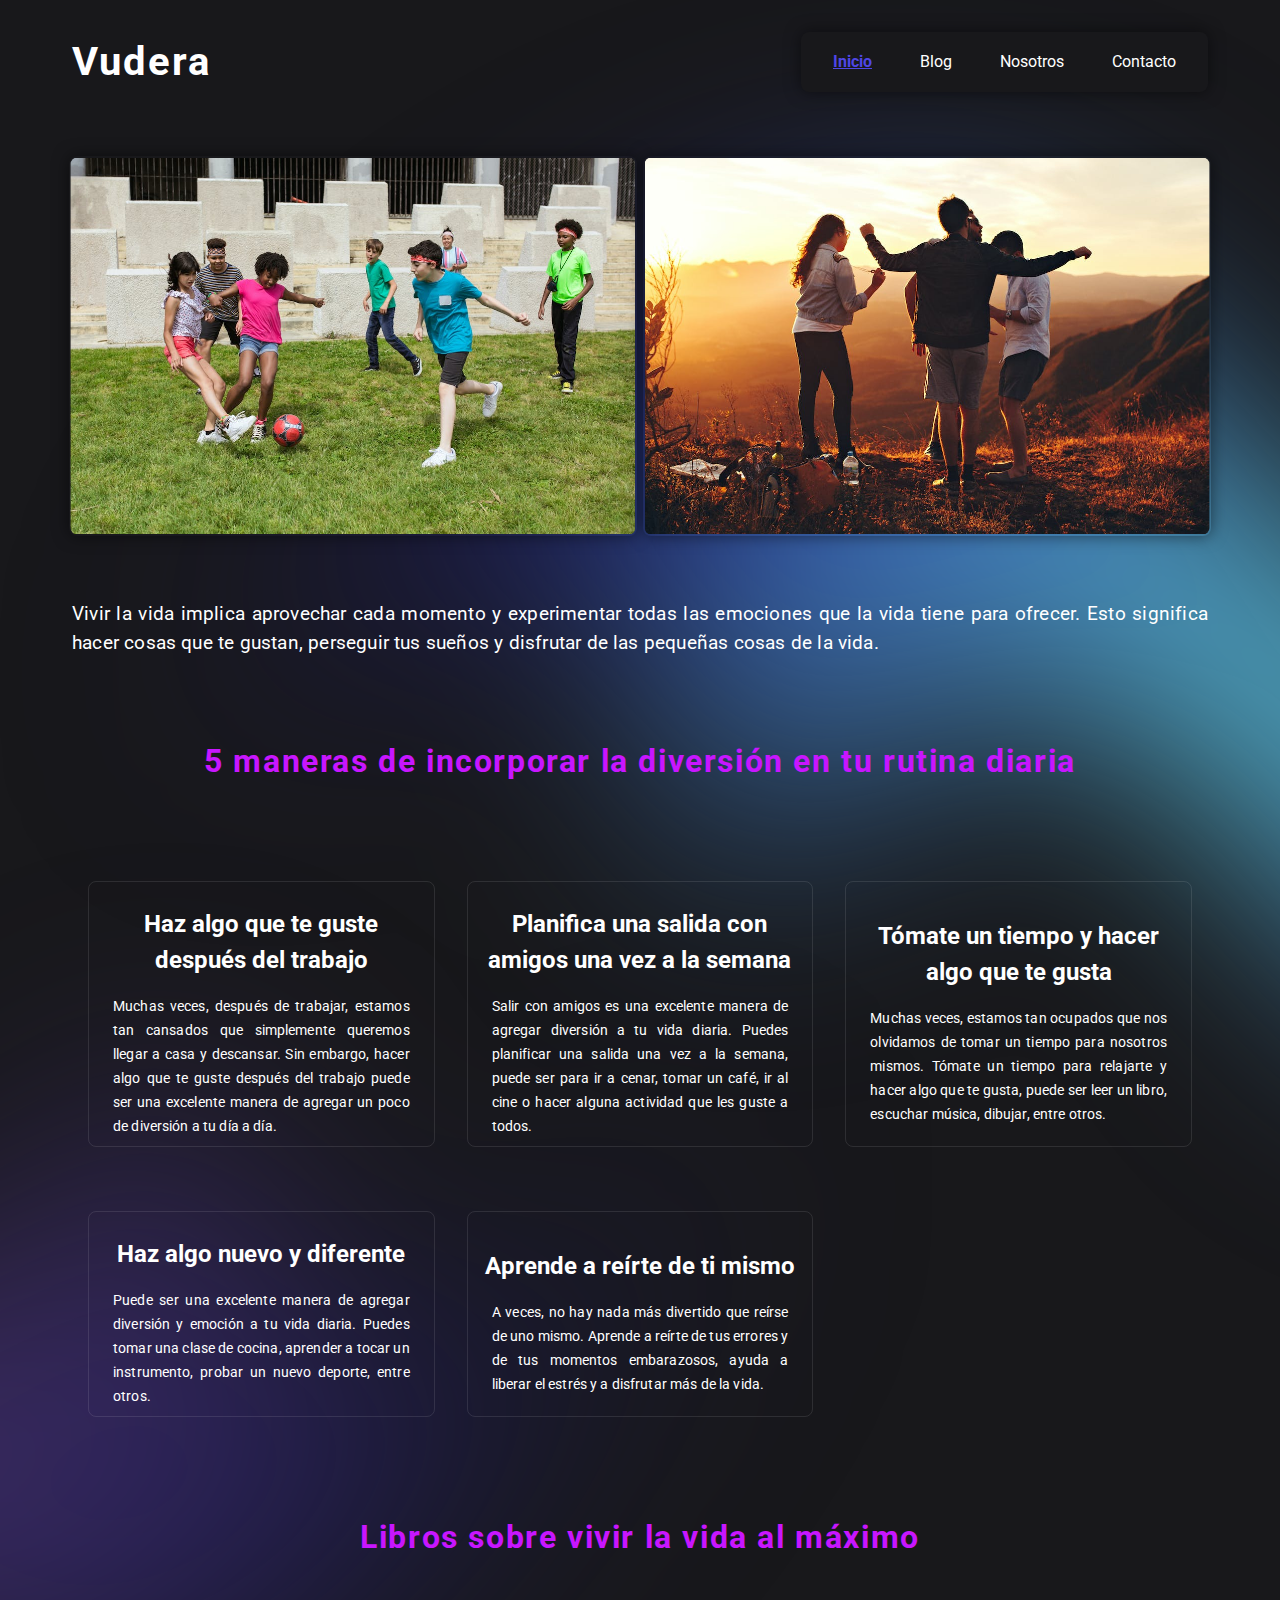
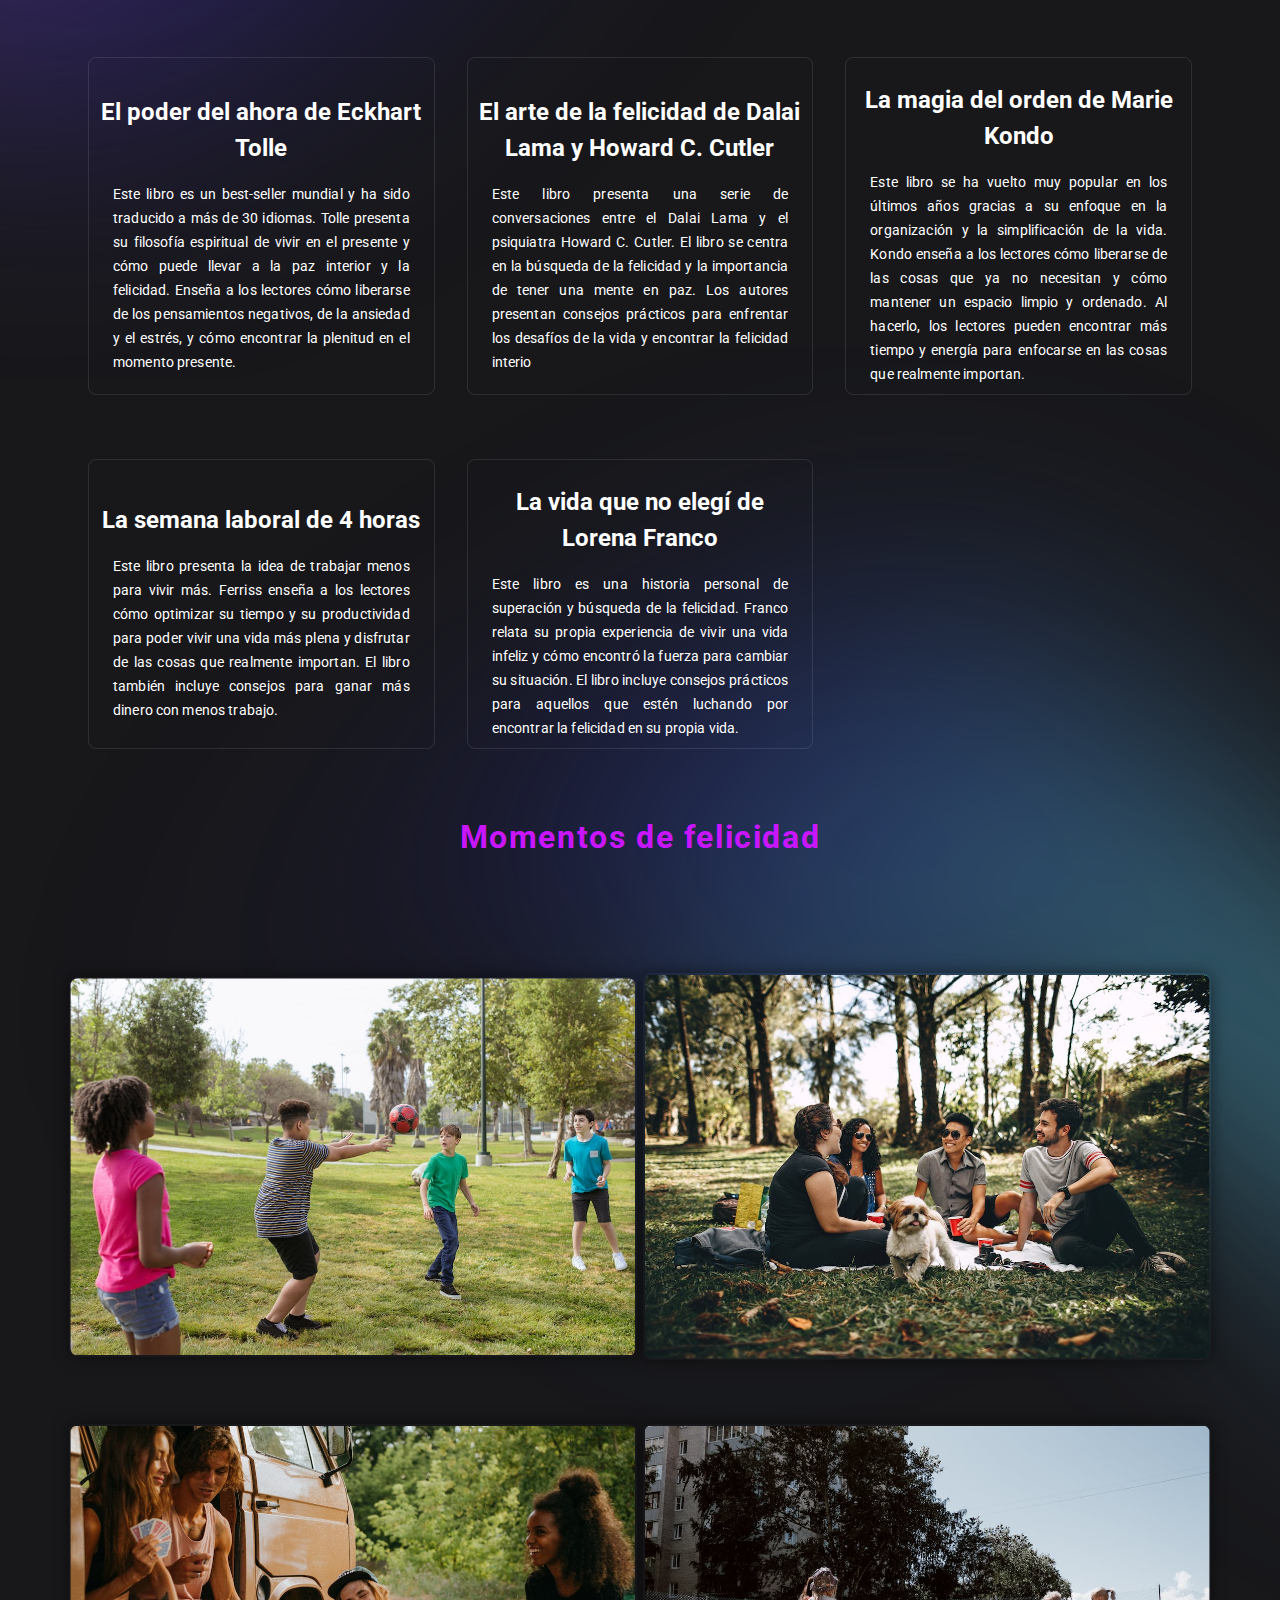
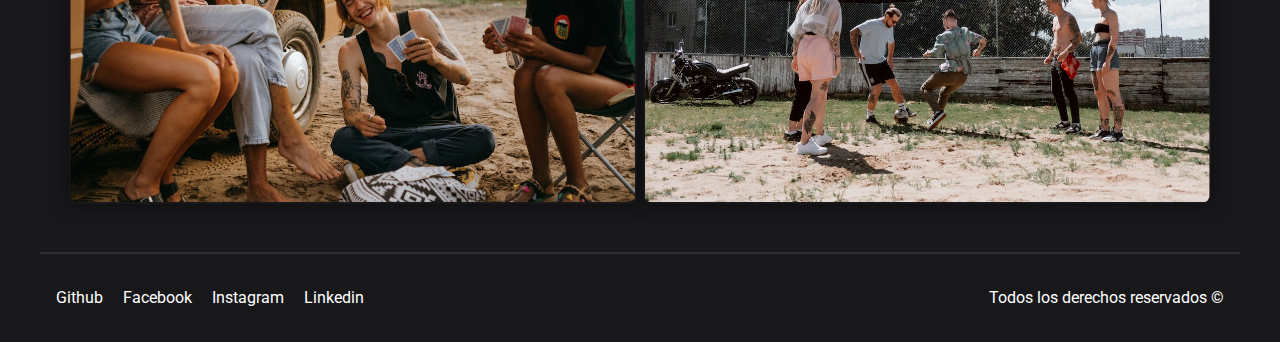
==== index.html @ 4ff90d27 "feat:initial-page" ====
<!DOCTYPE html>
<html lang="en">
<head>
   <meta charset="UTF-8">
   <meta http-equiv="X-UA-Compatible" content="IE=edge">
   <meta name="viewport" content="width=device-width, initial-scale=1.0">
   <title>VUDERA</title>
   <link rel="stylesheet" href="./assets/css/main.css">
</head>
<body>

   <!-- NAVEGACION -->
   <header class="header__container">
      <h1 class="titulo">Vudera</h1>
      <nav class="menu">
         <ul class="menu__list">
            <li class="menu__item"><a class="menu__link--active" href="index.html">Inicio</a></li>
            <li class="menu__item"><a class="menu__link" href="blog.html">Blog</a></li>
            <li class="menu__item"><a class="menu__link" href="about.html">Nosotros</a></li>
            <li class="menu__item"><a class="menu__link" href="contact.html">Contacto</a></li>
         </ul>
      </nav>
   </header>

   <!-- HERO -->
   <main class="main__hero">
      <picture class="main__picture">
         <img src="./assets/img/picture1.jpeg" alt="picture1">
         <img src="./assets/img/picture2.jpeg" alt="picture2">
      </picture>
      <section class="main__section">
         <p class="texto__section">Vivir la vida implica aprovechar cada momento y experimentar todas las emociones que la vida tiene para ofrecer. Esto significa hacer cosas que te gustan, perseguir tus sueños y disfrutar de las pequeñas cosas de la vida.</p>         
      </section>
      <section class="main__section">
         <h2 class="title__section">5 maneras de incorporar la diversión en tu rutina diaria</h2>
         <div class="card__section">
               <div class="card__part">
                  <h4 class="card__title">Haz algo que te guste después del trabajo</h4>
                  <p class="texto__section">
                     Muchas veces, después de trabajar, estamos tan cansados que simplemente queremos llegar a casa y descansar. Sin embargo, hacer algo que te guste después del trabajo puede ser una excelente manera de agregar un poco de diversión a tu día a día. 
                  </p>
               </div>
     
               <div class="card__part">
                  <h4 class="card__title">Planifica una salida con amigos una vez a la semana</h4>
                  <p class="texto__section">
                     Salir con amigos es una excelente manera de agregar diversión a tu vida diaria. Puedes planificar una salida una vez a la semana, puede ser para ir a cenar, tomar un café, ir al cine o hacer alguna actividad que les guste a todos.
                  </p>
               </div>

               <div class="card__part">
                  <h4 class="card__title">Tómate un tiempo y hacer algo que te gusta</h4>
                  <p class="texto__section">
                     Muchas veces, estamos tan ocupados que nos olvidamos de tomar un tiempo para nosotros mismos. Tómate un tiempo para relajarte y hacer algo que te gusta, puede ser leer un libro, escuchar música, dibujar, entre otros.
                  </p>
               </div>
               <div class="card__part">
                  <h4 class="card__title">Haz algo nuevo y diferente</h4>
                  <p class="texto__section">
                     Puede ser una excelente manera de agregar diversión y emoción a tu vida diaria. Puedes tomar una clase de cocina, aprender a tocar un instrumento, probar un nuevo deporte, entre otros.
                  </p>
               </div>
               <div class="card__part">
                  <h4 class="card__title">Aprende a reírte de ti mismo
                  </h4>
                  <p class="texto__section">
                     A veces, no hay nada más divertido que reírse de uno mismo. Aprende a reírte de tus errores y de tus momentos embarazosos, ayuda a liberar el estrés y a disfrutar más de la vida.
                  </p>
               </div>
         </div>    
      </section>
      <section class="main__section">
         <h2 class="title__section">Libros sobre vivir la vida al máximo</h2>
         <div class="card__section">
               <div class="card__part">
                  <h4 class="card__title">El poder del ahora de Eckhart Tolle</h4>
                  <p class="texto__section">
                     Este libro es un best-seller mundial y ha sido traducido a más de 30 idiomas. Tolle presenta su filosofía espiritual de vivir en el presente y cómo puede llevar a la paz interior y la felicidad. Enseña a los lectores cómo liberarse de los pensamientos negativos, de la ansiedad y el estrés, y cómo encontrar la plenitud en el momento presente. 
                  </p>
               </div>
     
               <div class="card__part">
                  <h4 class="card__title">El arte de la felicidad de Dalai Lama y Howard C. Cutler</h4>
                  <p class="texto__section">
                     Este libro presenta una serie de conversaciones entre el Dalai Lama y el psiquiatra Howard C. Cutler. El libro se centra en la búsqueda de la felicidad y la importancia de tener una mente en paz. Los autores presentan consejos prácticos para enfrentar los desafíos de la vida y encontrar la felicidad interio
                  </p>
               </div>

               <div class="card__part">
                  <h4 class="card__title">La magia del orden de Marie Kondo</h4>
                  <p class="texto__section">
                     Este libro se ha vuelto muy popular en los últimos años gracias a su enfoque en la organización y la simplificación de la vida. Kondo enseña a los lectores cómo liberarse de las cosas que ya no necesitan y cómo mantener un espacio limpio y ordenado. Al hacerlo, los lectores pueden encontrar más tiempo y energía para enfocarse en las cosas que realmente importan.
                  </p>
               </div>
               <div class="card__part">
                  <h4 class="card__title">La semana laboral de 4 horas</h4>
                  <p class="texto__section">
                     Este libro presenta la idea de trabajar menos para vivir más. Ferriss enseña a los lectores cómo optimizar su tiempo y su productividad para poder vivir una vida más plena y disfrutar de las cosas que realmente importan. El libro también incluye consejos para ganar más dinero con menos trabajo.
                  </p>
               </div>
               <div class="card__part">
                  <h4 class="card__title">La vida que no elegí de Lorena Franco
                  </h4>
                  <p class="texto__section">
                     Este libro es una historia personal de superación y búsqueda de la felicidad. Franco relata su propia experiencia de vivir una vida infeliz y cómo encontró la fuerza para cambiar su situación. El libro incluye consejos prácticos para aquellos que estén luchando por encontrar la felicidad en su propia vida.
                  </p>
               </div>
         </div>    
      </section>
      
      <section>
         <h2 class="title__section">Momentos de felicidad</h2>
         <picture class="main__picture">
            <img src="./assets/img/picture7.jpeg" alt="picture1">
            <img src="./assets/img/picture4.jpeg" alt="picture2">
         </picture>      
         <picture class="main__picture">
            <img src="./assets/img/picture5.jpeg" alt="picture1">
            <img src="./assets/img/picture6.jpeg" alt="picture2">
         </picture>
      </section>
   </main>
   <footer>
      <hr>
      <div class="footer__content">
         <div class="footer__redes">
            <a href="https://github.com/danielnr25" target="_blank">Github</a>
            <a href="https://www.facebook.com/danielnr.21" target="_blank">Facebook</a>
            <a href="" target="_blank">Instagram</a>
            <a href="https://www.linkedin.com/in/daniel-nu%C3%B1ez-rodas-6abbab21a/" target="_blank">Linkedin</a>
         </div>
         <p class="footer__copy">Todos los derechos reservados &copy;</p>
      </div>
   </footer>
</body>
</html>
---- assets/css/main.css ----
@import url("https://fonts.googleapis.com/css2?family=Roboto:wght@300;400;500;700;900&display=swap");

:root {
  --bg-opacity: 1;
  --color-texto: #fff;
  --color-hover: #4f46e5;
  --texto-parrafo: 1.2rem;
  --color-border: rgba(255, 255, 255, 0.1);
  --background: rgba(24, 24, 27, var(--bg-opacity));
}

* {
  margin: 0;
  padding: 0;
  box-sizing: border-box;
}

body {
  font-family: "Roboto", sans-serif;
  font-size: 1rem; /* 16px */
  line-height: 1.5;
  background-color: var(--background);
  background-image: url(../img/gradient.svg);
  background-position: top;
  background-repeat: no-repeat;
  color: var(--color-texto);
  max-width: 75rem;
  margin: 0 auto;
}

/* ========= NAVEGACION ========= */
.header__container {
  display: flex;
  justify-content: space-between;
  align-items: center;
  padding: 2rem;
}

.titulo {
  font-size: 2.5rem;
  font-weight: 700;
  color: var(--color-texto);
  letter-spacing: 0.05em;
}

.menu {
  display: flex;
  align-items: center;
  justify-content: center;
  padding: 1rem;
  background-color: rgba(24, 24, 27, var(--bg-opacity));
  border-radius: 0.5rem;
  box-shadow: 0 0 1rem rgba(0, 0, 0, 0.5);
}

.menu__list {
  display: flex;
  list-style: none;
  margin: 0.1rem;
  padding: 0;
  gap: 3rem;
  margin-left: 1rem;
  margin-right: 1rem;
}

.menu__link--active {
  color: var(--color-hover);
  font-weight: 700;
}

.menu__link {
  color: var(--color-texto);
  text-decoration: none;
  transition: all 0.2s ease;
}

.menu__link:hover {
  color: var(--color-hover);
  font-weight: 600;
}

/* ========= HERO ========= */

.main__picture {
  display: flex;
  padding: 2rem;
  justify-content: center;
  align-items: center;
  gap: 0.4rem;
}

.main__picture img {
  width: 50%;
  height: 100%;
  border-radius: 0.5rem;
  box-shadow: 0 0 1rem rgba(0, 0, 0, 0.5);
  padding: 0.1rem;
}

.main__picture img:hover {
  transform: scale(1.1);
  transition: all 0.2s ease;
}

.main__section {
  justify-content: center;
  align-items: center;
  padding: 2rem;
  gap: 0.5rem;
}

.texto__section {
  font-size: var(--texto-parrafo);
  font-weight: 400;
  letter-spacing: 0.01em;
  text-align: justify;
}

.title__section {
  font-size: 2rem;
  font-weight: 700;
  letter-spacing: 0.05em;
  text-align: center;
  padding: 1rem;
  margin-bottom: 4rem;
  color: rgba(200, 22, 255, var(--bg-opacity));
}

.card__section {
  display: grid;
  grid-template-columns: repeat(3, minmax(0, 1fr));
  column-gap: 2rem;
  row-gap: 4rem;
  padding: 1rem;
}

.card__section .card__title {
  font-size: 1.5rem;
  font-weight: 700;
  color: var(--color-texto);
  text-align: center;
  margin-top: 1rem;
  margin-bottom: 1rem;
}

.card__part {
  border: 1px solid var(--color-border);
  display: flex;
  flex-direction: column;
  justify-content: center;
  align-items: center;
  padding: 0.5rem;
  border-radius: 0.5rem;
  cursor: pointer;
}

.card__part:hover {
  transform: scale(1.1);
  box-shadow: 0 0 1rem rgba(0, 0, 0, 0.8);
  transition: all 0.2s ease;
  transition-property: transform, box-shadow;
  transition-timing-function: cubic-bezier(0.4, 0, 0.2, 1);
  box-shadow: 0 0 1rem rgba(0, 0, 0, 0.5);
}

.card__section .texto__section {
  font-weight: 400;
  font-size: 0.85rem;
  line-height: 1.5rem;
  color: var(--color-texto);
  text-align: justify;
  z-index: 10;
  margin-left: 1rem;
  margin-right: 1rem;
}

/* ======== FOOTER ======== */
hr {
  border: 1px solid var(--color-border);
  margin-top: 1rem;
  margin-bottom: 1rem;
}

.footer__content {
  display: flex;
  justify-content: space-between;
  align-items: center;
  padding: 1rem;
  margin-bottom: 1rem;
  gap: 0.5rem;
}

.footer__redes a {
  align-items: center;
  color: var(--color-texto);
  text-decoration: none;
  margin-right: 1rem;
  transition: all 0.2s ease;
}

.footer__redes a:hover {
  color: var(--color-hover);
  font-weight: 600;
  background: #000;
  padding: 0.8rem;
  border-radius: 0.5rem;
  box-shadow: 0 0 1rem rgba(0, 0, 0, 0.5);
  transform: scale(1.1);
  box-shadow: 0 0 1rem rgba(0, 0, 0, 0.8);
  transition: all 0.2s ease;
  transition-property: transform, box-shadow;
  transition-timing-function: cubic-bezier(0.4, 0, 0.2, 1);
  box-shadow: 0 0 1rem rgba(0, 0, 0, 0.5);
}

/* ========= MEDIA QUERYS ========= */

@media screen and (max-width: 768px) {

   .titulo{
      font-size: 1.7rem;
   }
   .menu__list {
      margin: 0;
      padding: 0;
      gap: 1rem;
   }

   .menu__link {
      font-size: 1rem;
   }

   .main__picture {
      flex-direction: column;
   }

   .main__picture img {
      margin-bottom: 1rem;
      width: 95%;
      height: 100%;
   }

   .main__section {
      flex-direction: column;
   }

   .card__section {
      grid-template-columns: repeat(1, minmax(0, 1fr));
   }

   .card__part {
      margin-bottom: 0rem;
   }

   .title__section {
      font-size: 1.5rem;
      margin: 0;
   }
   .texto__section{
      font-size: 1rem;
      line-height: 1.6rem;
   }

   .card__section .card__title {
      font-size: 1.3rem;
   }
   .card__section .texto__section {
      margin: 0;
   }

   .footer__content {
      flex-direction: column;
   }
}
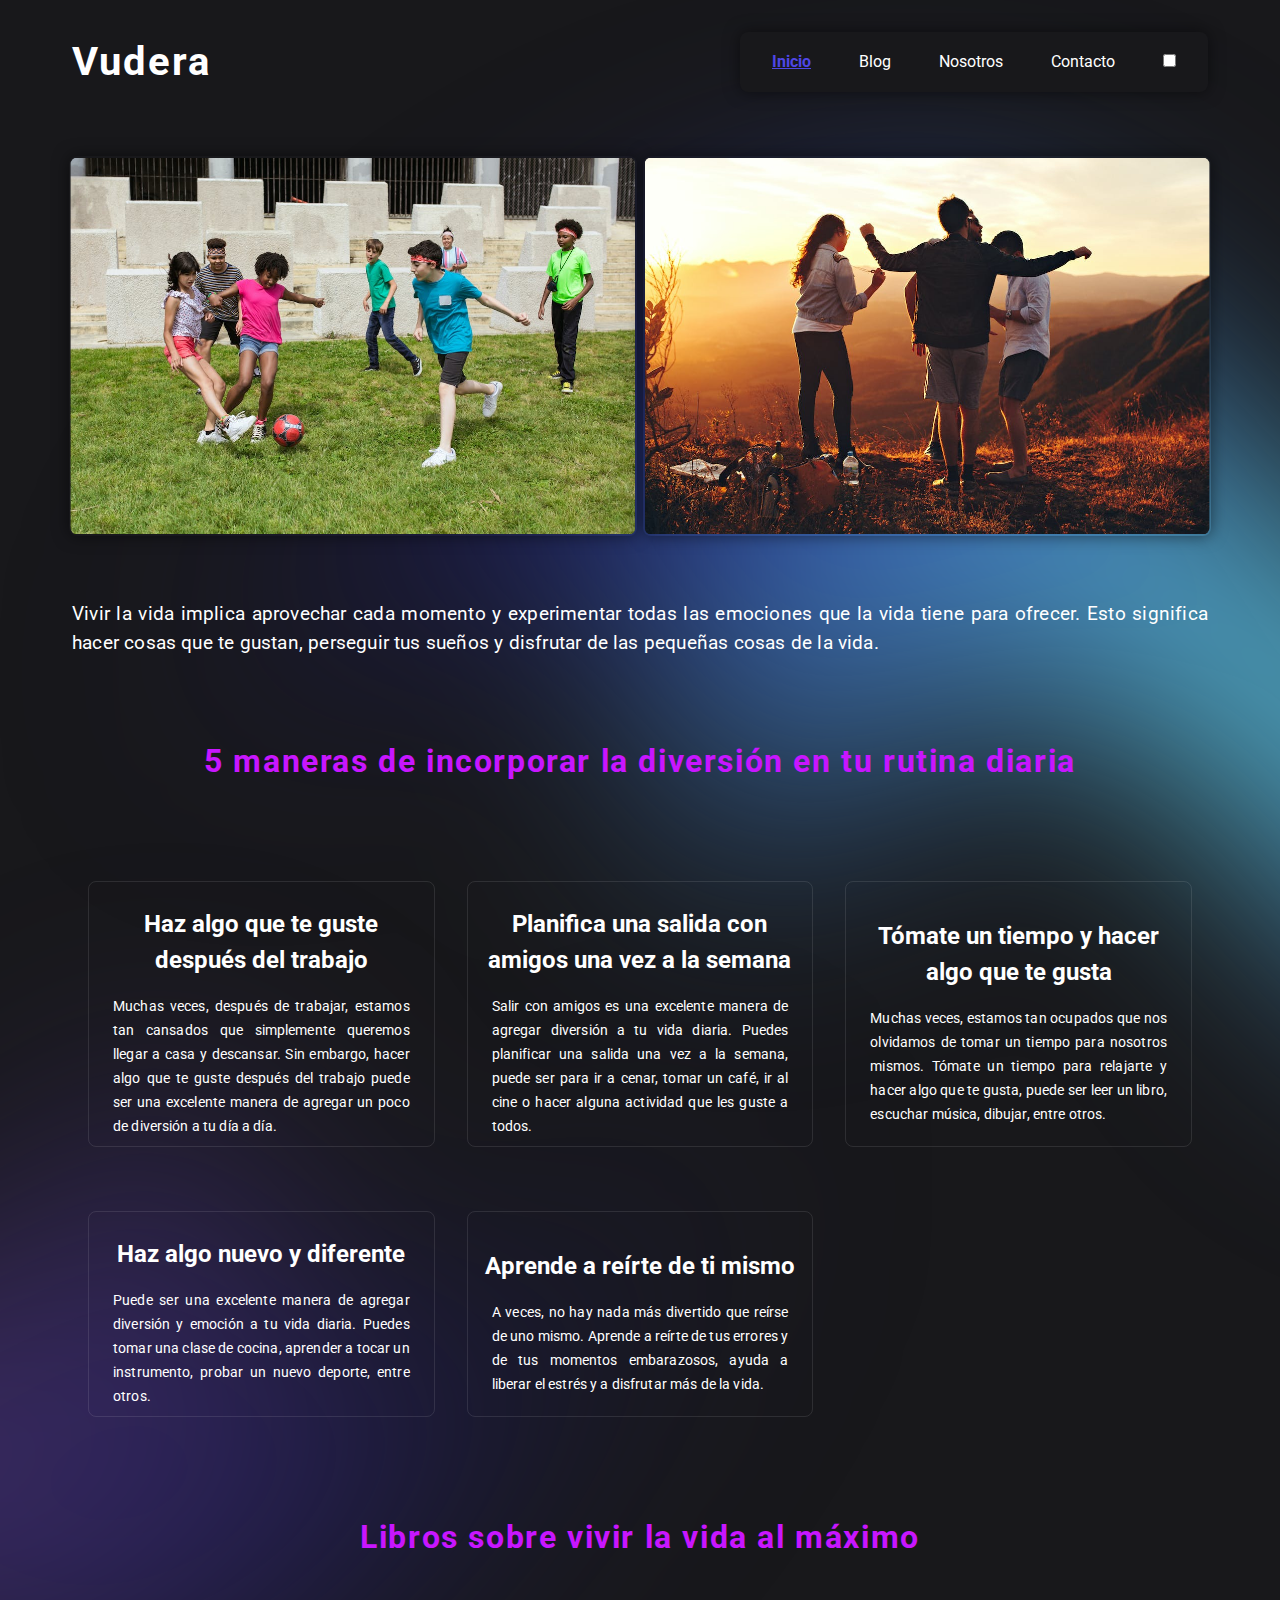
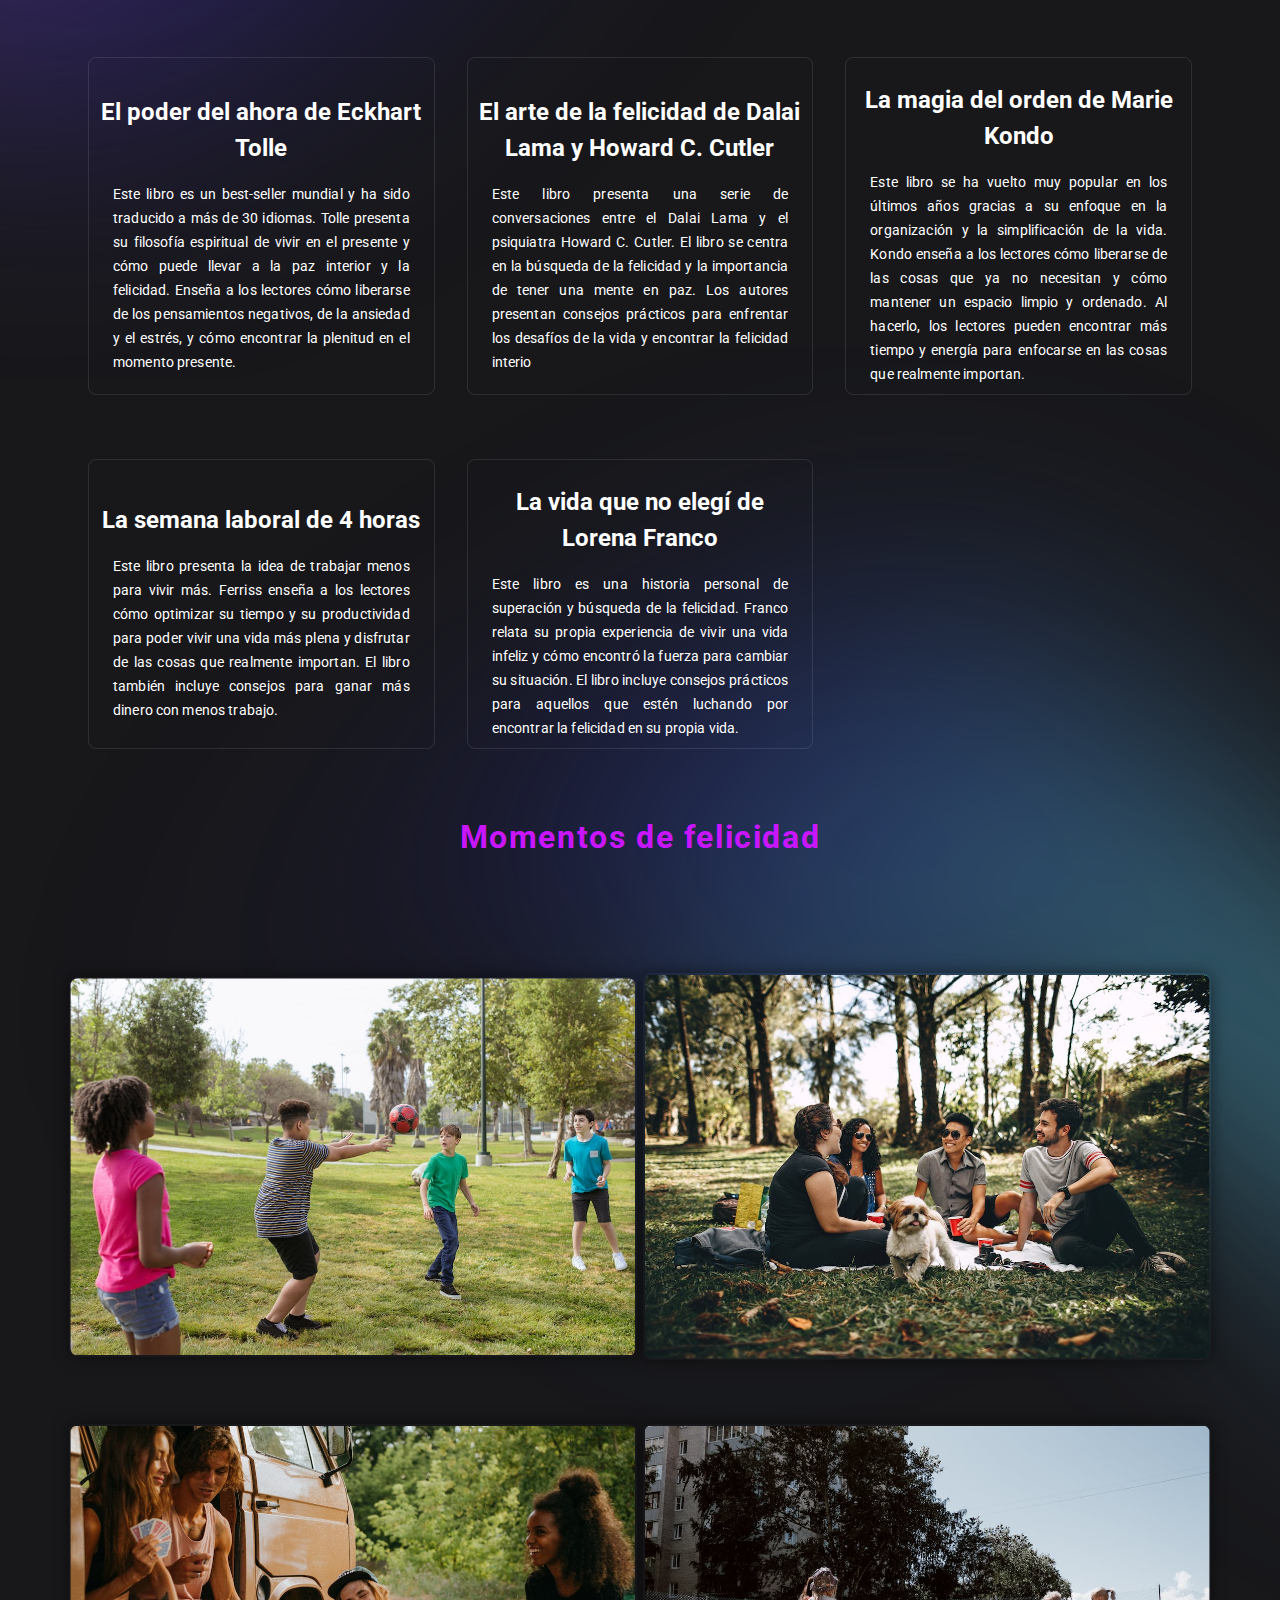
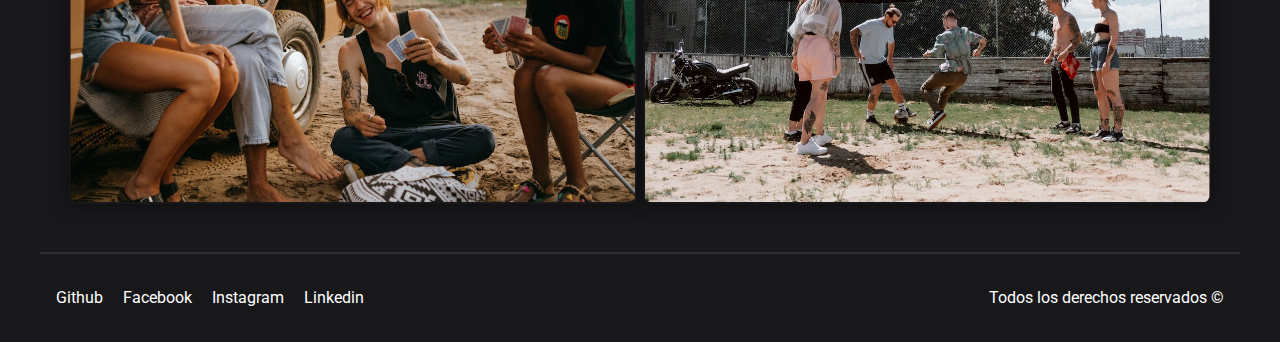
==== commit 255a06f3: "finish-page" ====
--- a/index.html
+++ b/index.html
@@ -1,136 +1,205 @@
 <!DOCTYPE html>
 <html lang="en">
-<head>
-   <meta charset="UTF-8">
-   <meta http-equiv="X-UA-Compatible" content="IE=edge">
-   <meta name="viewport" content="width=device-width, initial-scale=1.0">
-   <title>VUDERA</title>
-   <link rel="stylesheet" href="./assets/css/main.css">
-</head>
-<body>
-
-   <!-- NAVEGACION -->
-   <header class="header__container">
+  <head>
+    <meta charset="UTF-8" />
+    <meta http-equiv="X-UA-Compatible" content="IE=edge" />
+    <meta name="viewport" content="width=device-width, initial-scale=1.0" />
+    <title>VUDERA</title>
+    <link rel="stylesheet" href="./assets/css/main.css" />
+  </head>
+  <body>
+    <!-- NAVEGACION -->
+    <header class="header__container">
       <h1 class="titulo">Vudera</h1>
       <nav class="menu">
-         <ul class="menu__list">
-            <li class="menu__item"><a class="menu__link--active" href="index.html">Inicio</a></li>
-            <li class="menu__item"><a class="menu__link" href="blog.html">Blog</a></li>
-            <li class="menu__item"><a class="menu__link" href="about.html">Nosotros</a></li>
-            <li class="menu__item"><a class="menu__link" href="contact.html">Contacto</a></li>
-         </ul>
+        <ul class="menu__list">
+          <li class="menu__item">
+            <a class="menu__link--active" href="index.html">Inicio</a>
+          </li>
+          <li class="menu__item">
+            <a class="menu__link" href="blog.html">Blog</a>
+          </li>
+          <li class="menu__item">
+            <a class="menu__link" href="about.html">Nosotros</a>
+          </li>
+          <li class="menu__item">
+            <a class="menu__link" href="contact.html">Contacto</a>
+          </li>
+          <li class="menu__item">
+            <label class="toggle-switch">
+              <input type="checkbox" />
+              <span class="slider"></span>
+            </label>
+          </li>
+        </ul>
       </nav>
-   </header>
-
-   <!-- HERO -->
-   <main class="main__hero">
+    </header>
+
+    <!-- HERO -->
+    <main class="main__hero">
       <picture class="main__picture">
-         <img src="./assets/img/picture1.jpeg" alt="picture1">
-         <img src="./assets/img/picture2.jpeg" alt="picture2">
+        <img src="./assets/img/picture1.jpeg" alt="picture1" />
+        <img src="./assets/img/picture2.jpeg" alt="picture2" />
       </picture>
       <section class="main__section">
-         <p class="texto__section">Vivir la vida implica aprovechar cada momento y experimentar todas las emociones que la vida tiene para ofrecer. Esto significa hacer cosas que te gustan, perseguir tus sueños y disfrutar de las pequeñas cosas de la vida.</p>         
+        <p class="texto__section">
+          Vivir la vida implica aprovechar cada momento y experimentar todas las
+          emociones que la vida tiene para ofrecer. Esto significa hacer cosas
+          que te gustan, perseguir tus sueños y disfrutar de las pequeñas cosas
+          de la vida.
+        </p>
       </section>
       <section class="main__section">
-         <h2 class="title__section">5 maneras de incorporar la diversión en tu rutina diaria</h2>
-         <div class="card__section">
-               <div class="card__part">
-                  <h4 class="card__title">Haz algo que te guste después del trabajo</h4>
-                  <p class="texto__section">
-                     Muchas veces, después de trabajar, estamos tan cansados que simplemente queremos llegar a casa y descansar. Sin embargo, hacer algo que te guste después del trabajo puede ser una excelente manera de agregar un poco de diversión a tu día a día. 
-                  </p>
-               </div>
-     
-               <div class="card__part">
-                  <h4 class="card__title">Planifica una salida con amigos una vez a la semana</h4>
-                  <p class="texto__section">
-                     Salir con amigos es una excelente manera de agregar diversión a tu vida diaria. Puedes planificar una salida una vez a la semana, puede ser para ir a cenar, tomar un café, ir al cine o hacer alguna actividad que les guste a todos.
-                  </p>
-               </div>
-
-               <div class="card__part">
-                  <h4 class="card__title">Tómate un tiempo y hacer algo que te gusta</h4>
-                  <p class="texto__section">
-                     Muchas veces, estamos tan ocupados que nos olvidamos de tomar un tiempo para nosotros mismos. Tómate un tiempo para relajarte y hacer algo que te gusta, puede ser leer un libro, escuchar música, dibujar, entre otros.
-                  </p>
-               </div>
-               <div class="card__part">
-                  <h4 class="card__title">Haz algo nuevo y diferente</h4>
-                  <p class="texto__section">
-                     Puede ser una excelente manera de agregar diversión y emoción a tu vida diaria. Puedes tomar una clase de cocina, aprender a tocar un instrumento, probar un nuevo deporte, entre otros.
-                  </p>
-               </div>
-               <div class="card__part">
-                  <h4 class="card__title">Aprende a reírte de ti mismo
-                  </h4>
-                  <p class="texto__section">
-                     A veces, no hay nada más divertido que reírse de uno mismo. Aprende a reírte de tus errores y de tus momentos embarazosos, ayuda a liberar el estrés y a disfrutar más de la vida.
-                  </p>
-               </div>
-         </div>    
+        <h2 class="title__section">
+          5 maneras de incorporar la diversión en tu rutina diaria
+        </h2>
+        <div class="card__section">
+          <div class="card__part">
+            <h4 class="card__title">
+              Haz algo que te guste después del trabajo
+            </h4>
+            <p class="texto__section">
+              Muchas veces, después de trabajar, estamos tan cansados que
+              simplemente queremos llegar a casa y descansar. Sin embargo, hacer
+              algo que te guste después del trabajo puede ser una excelente
+              manera de agregar un poco de diversión a tu día a día.
+            </p>
+          </div>
+
+          <div class="card__part">
+            <h4 class="card__title">
+              Planifica una salida con amigos una vez a la semana
+            </h4>
+            <p class="texto__section">
+              Salir con amigos es una excelente manera de agregar diversión a tu
+              vida diaria. Puedes planificar una salida una vez a la semana,
+              puede ser para ir a cenar, tomar un café, ir al cine o hacer
+              alguna actividad que les guste a todos.
+            </p>
+          </div>
+
+          <div class="card__part">
+            <h4 class="card__title">
+              Tómate un tiempo y hacer algo que te gusta
+            </h4>
+            <p class="texto__section">
+              Muchas veces, estamos tan ocupados que nos olvidamos de tomar un
+              tiempo para nosotros mismos. Tómate un tiempo para relajarte y
+              hacer algo que te gusta, puede ser leer un libro, escuchar música,
+              dibujar, entre otros.
+            </p>
+          </div>
+          <div class="card__part">
+            <h4 class="card__title">Haz algo nuevo y diferente</h4>
+            <p class="texto__section">
+              Puede ser una excelente manera de agregar diversión y emoción a tu
+              vida diaria. Puedes tomar una clase de cocina, aprender a tocar un
+              instrumento, probar un nuevo deporte, entre otros.
+            </p>
+          </div>
+          <div class="card__part">
+            <h4 class="card__title">Aprende a reírte de ti mismo</h4>
+            <p class="texto__section">
+              A veces, no hay nada más divertido que reírse de uno mismo.
+              Aprende a reírte de tus errores y de tus momentos embarazosos,
+              ayuda a liberar el estrés y a disfrutar más de la vida.
+            </p>
+          </div>
+        </div>
       </section>
       <section class="main__section">
-         <h2 class="title__section">Libros sobre vivir la vida al máximo</h2>
-         <div class="card__section">
-               <div class="card__part">
-                  <h4 class="card__title">El poder del ahora de Eckhart Tolle</h4>
-                  <p class="texto__section">
-                     Este libro es un best-seller mundial y ha sido traducido a más de 30 idiomas. Tolle presenta su filosofía espiritual de vivir en el presente y cómo puede llevar a la paz interior y la felicidad. Enseña a los lectores cómo liberarse de los pensamientos negativos, de la ansiedad y el estrés, y cómo encontrar la plenitud en el momento presente. 
-                  </p>
-               </div>
-     
-               <div class="card__part">
-                  <h4 class="card__title">El arte de la felicidad de Dalai Lama y Howard C. Cutler</h4>
-                  <p class="texto__section">
-                     Este libro presenta una serie de conversaciones entre el Dalai Lama y el psiquiatra Howard C. Cutler. El libro se centra en la búsqueda de la felicidad y la importancia de tener una mente en paz. Los autores presentan consejos prácticos para enfrentar los desafíos de la vida y encontrar la felicidad interio
-                  </p>
-               </div>
-
-               <div class="card__part">
-                  <h4 class="card__title">La magia del orden de Marie Kondo</h4>
-                  <p class="texto__section">
-                     Este libro se ha vuelto muy popular en los últimos años gracias a su enfoque en la organización y la simplificación de la vida. Kondo enseña a los lectores cómo liberarse de las cosas que ya no necesitan y cómo mantener un espacio limpio y ordenado. Al hacerlo, los lectores pueden encontrar más tiempo y energía para enfocarse en las cosas que realmente importan.
-                  </p>
-               </div>
-               <div class="card__part">
-                  <h4 class="card__title">La semana laboral de 4 horas</h4>
-                  <p class="texto__section">
-                     Este libro presenta la idea de trabajar menos para vivir más. Ferriss enseña a los lectores cómo optimizar su tiempo y su productividad para poder vivir una vida más plena y disfrutar de las cosas que realmente importan. El libro también incluye consejos para ganar más dinero con menos trabajo.
-                  </p>
-               </div>
-               <div class="card__part">
-                  <h4 class="card__title">La vida que no elegí de Lorena Franco
-                  </h4>
-                  <p class="texto__section">
-                     Este libro es una historia personal de superación y búsqueda de la felicidad. Franco relata su propia experiencia de vivir una vida infeliz y cómo encontró la fuerza para cambiar su situación. El libro incluye consejos prácticos para aquellos que estén luchando por encontrar la felicidad en su propia vida.
-                  </p>
-               </div>
-         </div>    
-      </section>
-      
+        <h2 class="title__section">Libros sobre vivir la vida al máximo</h2>
+        <div class="card__section">
+          <div class="card__part">
+            <h4 class="card__title">El poder del ahora de Eckhart Tolle</h4>
+            <p class="texto__section">
+              Este libro es un best-seller mundial y ha sido traducido a más de
+              30 idiomas. Tolle presenta su filosofía espiritual de vivir en el
+              presente y cómo puede llevar a la paz interior y la felicidad.
+              Enseña a los lectores cómo liberarse de los pensamientos
+              negativos, de la ansiedad y el estrés, y cómo encontrar la
+              plenitud en el momento presente.
+            </p>
+          </div>
+
+          <div class="card__part">
+            <h4 class="card__title">
+              El arte de la felicidad de Dalai Lama y Howard C. Cutler
+            </h4>
+            <p class="texto__section">
+              Este libro presenta una serie de conversaciones entre el Dalai
+              Lama y el psiquiatra Howard C. Cutler. El libro se centra en la
+              búsqueda de la felicidad y la importancia de tener una mente en
+              paz. Los autores presentan consejos prácticos para enfrentar los
+              desafíos de la vida y encontrar la felicidad interio
+            </p>
+          </div>
+
+          <div class="card__part">
+            <h4 class="card__title">La magia del orden de Marie Kondo</h4>
+            <p class="texto__section">
+              Este libro se ha vuelto muy popular en los últimos años gracias a
+              su enfoque en la organización y la simplificación de la vida.
+              Kondo enseña a los lectores cómo liberarse de las cosas que ya no
+              necesitan y cómo mantener un espacio limpio y ordenado. Al
+              hacerlo, los lectores pueden encontrar más tiempo y energía para
+              enfocarse en las cosas que realmente importan.
+            </p>
+          </div>
+          <div class="card__part">
+            <h4 class="card__title">La semana laboral de 4 horas</h4>
+            <p class="texto__section">
+              Este libro presenta la idea de trabajar menos para vivir más.
+              Ferriss enseña a los lectores cómo optimizar su tiempo y su
+              productividad para poder vivir una vida más plena y disfrutar de
+              las cosas que realmente importan. El libro también incluye
+              consejos para ganar más dinero con menos trabajo.
+            </p>
+          </div>
+          <div class="card__part">
+            <h4 class="card__title">La vida que no elegí de Lorena Franco</h4>
+            <p class="texto__section">
+              Este libro es una historia personal de superación y búsqueda de la
+              felicidad. Franco relata su propia experiencia de vivir una vida
+              infeliz y cómo encontró la fuerza para cambiar su situación. El
+              libro incluye consejos prácticos para aquellos que estén luchando
+              por encontrar la felicidad en su propia vida.
+            </p>
+          </div>
+        </div>
+      </section>
+
       <section>
-         <h2 class="title__section">Momentos de felicidad</h2>
-         <picture class="main__picture">
-            <img src="./assets/img/picture7.jpeg" alt="picture1">
-            <img src="./assets/img/picture4.jpeg" alt="picture2">
-         </picture>      
-         <picture class="main__picture">
-            <img src="./assets/img/picture5.jpeg" alt="picture1">
-            <img src="./assets/img/picture6.jpeg" alt="picture2">
-         </picture>
-      </section>
-   </main>
-   <footer>
-      <hr>
+        <h2 class="title__section">Momentos de felicidad</h2>
+        <picture class="main__picture">
+          <img src="./assets/img/picture7.jpeg" alt="picture1" />
+          <img src="./assets/img/picture4.jpeg" alt="picture2" />
+        </picture>
+        <picture class="main__picture">
+          <img src="./assets/img/picture5.jpeg" alt="picture1" />
+          <img src="./assets/img/picture6.jpeg" alt="picture2" />
+        </picture>
+      </section>
+    </main>
+    <footer>
+      <hr />
       <div class="footer__content">
-         <div class="footer__redes">
-            <a href="https://github.com/danielnr25" target="_blank">Github</a>
-            <a href="https://www.facebook.com/danielnr.21" target="_blank">Facebook</a>
-            <a href="" target="_blank">Instagram</a>
-            <a href="https://www.linkedin.com/in/daniel-nu%C3%B1ez-rodas-6abbab21a/" target="_blank">Linkedin</a>
-         </div>
-         <p class="footer__copy">Todos los derechos reservados &copy;</p>
+        <div class="footer__redes">
+          <a href="https://github.com/danielnr25" target="_blank">Github</a>
+          <a href="https://www.facebook.com/danielnr.21" target="_blank"
+            >Facebook</a
+          >
+          <a href="" target="_blank">Instagram</a>
+          <a
+            href="https://www.linkedin.com/in/daniel-nu%C3%B1ez-rodas-6abbab21a/"
+            target="_blank"
+            >Linkedin</a
+          >
+        </div>
+        <p class="footer__copy">Todos los derechos reservados &copy;</p>
       </div>
-   </footer>
-</body>
-</html>+    </footer>
+
+    <script src="assets/js/script.js"></script>
+  </body>
+</html>
--- a/assets/css/main.css
+++ b/assets/css/main.css
@@ -4,9 +4,33 @@
   --bg-opacity: 1;
   --color-texto: #fff;
   --color-hover: #4f46e5;
+  --color-parrafo: #232330;
   --texto-parrafo: 1.2rem;
   --color-border: rgba(255, 255, 255, 0.1);
   --background: rgba(24, 24, 27, var(--bg-opacity));
+}
+
+.dark-mode {
+  --bg-opacity: 1;
+  --color-texto: #000;
+  --color-hover: #4f46e5;
+  --texto-parrafo: 1.2rem;
+  --color-border: rgba(255, 255, 255, 0.5);
+  --background: rgba(255, 255, 255, var(--bg-opacity));
+}
+
+body.dark-mode {
+  background-color: var(--background);
+  color: var(--color-texto);
+}
+
+body.dark-mode .formulario input::placeholder,
+textarea::placeholder {
+  color: #000;
+}
+
+body.dark-mode .main__description {
+  color: var(--color-parrafo);
 }
 
 * {
@@ -28,6 +52,14 @@
   margin: 0 auto;
 }
 
+.toggle-switch {
+  justify-content: center;
+  align-items: center;
+  cursor: pointer;
+  margin-top: 0.25rem;
+}
+
+
 /* ========= NAVEGACION ========= */
 .header__container {
   display: flex;
@@ -48,7 +80,7 @@
   align-items: center;
   justify-content: center;
   padding: 1rem;
-  background-color: rgba(24, 24, 27, var(--bg-opacity));
+  background-color: var(--background);
   border-radius: 0.5rem;
   box-shadow: 0 0 1rem rgba(0, 0, 0, 0.5);
 }
@@ -213,62 +245,248 @@
   box-shadow: 0 0 1rem rgba(0, 0, 0, 0.5);
 }
 
+/* ======= ABOUT --- MAIN ABOUT ======== */
+
+.main__about {
+  display: flex;
+  flex-direction: column;
+  justify-content: center;
+  align-items: center;
+  padding: 2rem;
+  gap: 0.5rem;
+}
+
+.main__container {
+  display: grid;
+  grid-template-columns: repeat(2, minmax(0, 1fr));
+}
+
+.main__container--datos h2 {
+  font-size: 2rem;
+  font-weight: 700;
+  letter-spacing: -0.025em;
+  color: var(--color-texto);
+}
+
+.main__container--datos h2 span {
+  display: inline-block;
+  vertical-align: top;
+  text-decoration: inherit;
+  max-width: 437px;
+}
+
+.main__description {
+  margin-top: 1.5rem;
+  font-size: 1rem;
+  line-height: 1.75rem;
+  color: var(--color-parrafo);
+}
+
+.main__description p {
+  margin-bottom: 1rem;
+}
+
+.main__container--img {
+  display: flex;
+  justify-content: center;
+  align-items: center;
+  padding: 0rem 0rem 0rem 4.3rem;
+}
+
+img {
+  object-fit: cover;
+}
+
+.main__container--img .main__picture img {
+  justify-content: center;
+  align-items: center;
+  margin-top: -1.8rem;
+  width: 500px;
+  height: 450px;
+  border-radius: 0.5rem;
+  box-shadow: 0 0 1rem rgba(0, 0, 0, 0.5);
+}
+
+.card__author {
+  margin-top: 1rem;
+  color: #a1a1aa;
+  font-size: 0.85rem;
+  font-weight: 700;
+  margin-right: 10.7rem;
+}
+
+/* ======= CONTACTO ======= */
+.formulario {
+  display: flex;
+  flex-direction: column;
+  gap: 0.5rem;
+  max-width: 30rem;
+  padding: 2rem;
+  margin: auto;
+  border-radius: 0.5rem;
+  border: 1px solid var(--color-border);
+}
+
+.formulario label {
+  font-size: 1.4rem;
+  font-weight: 700;
+  color: var(--color-texto);
+}
+
+.formulario input {
+  padding: 0.8rem;
+  background: var(--color-fondo);
+  color: var(--color-texto);
+  border-radius: 0.5rem;
+  border: 1px solid var(--color-border);
+  outline: none;
+}
+
+.formulario textarea {
+  padding: 0.8rem;
+  background: var(--color-fondo);
+  color: var(--color-texto);
+  border-radius: 0.5rem;
+  border: 1px solid var(--color-border);
+  outline: none;
+}
+
+.formulario input::placeholder {
+  color: #a1a1aa;
+}
+
+.btn__submit {
+  margin-top: 1rem;
+  background: var(--color-fondo);
+  color: var(--color-texto);
+  border-radius: 0.5rem;
+  border: 1px solid var(--color-border);
+  outline: none;
+  cursor: pointer;
+  transition: all 0.2s ease;
+}
+
+.btn__submit:hover {
+  transform: scale(1.1);
+  box-shadow: 0 0 1rem rgba(0, 0, 0, 0.8);
+  transition: all 0.2s ease;
+}
+
+/* .formulario:hover{
+  transform: scale(1.1);
+  box-shadow: 0 0 1rem rgba(0, 0, 0, 0.8);
+  transition: all 0.2s ease;
+} */
 /* ========= MEDIA QUERYS ========= */
 
 @media screen and (max-width: 768px) {
-
-   .titulo{
-      font-size: 1.7rem;
-   }
-   .menu__list {
-      margin: 0;
-      padding: 0;
-      gap: 1rem;
-   }
-
-   .menu__link {
-      font-size: 1rem;
-   }
-
-   .main__picture {
-      flex-direction: column;
-   }
-
-   .main__picture img {
-      margin-bottom: 1rem;
-      width: 95%;
-      height: 100%;
-   }
-
-   .main__section {
-      flex-direction: column;
-   }
-
-   .card__section {
-      grid-template-columns: repeat(1, minmax(0, 1fr));
-   }
-
-   .card__part {
-      margin-bottom: 0rem;
-   }
-
-   .title__section {
-      font-size: 1.5rem;
-      margin: 0;
-   }
-   .texto__section{
-      font-size: 1rem;
-      line-height: 1.6rem;
-   }
-
-   .card__section .card__title {
-      font-size: 1.3rem;
-   }
-   .card__section .texto__section {
-      margin: 0;
-   }
-
-   .footer__content {
-      flex-direction: column;
-   }
-}
+  .titulo {
+    font-size: 1.7rem;
+  }
+  .menu__list {
+    margin: 0;
+    padding: 0;
+    gap: 1rem;
+  }
+
+  .menu__link {
+    font-size: 1rem;
+  }
+
+  .main__about {
+    padding: 1rem;
+  }
+
+  .main__container {
+    grid-template-columns: repeat(1, minmax(0, 1fr));
+  }
+
+  .main__container--datos h2 {
+    font-size: 1.5rem;
+    text-align: center;
+  }
+
+  .main__container--datos h2 span {
+    display: inline-block;
+    vertical-align: top;
+    text-decoration: inherit;
+    max-width: 437px;
+  }
+
+  .main__description {
+    margin-top: 1.5rem;
+    font-size: 1rem;
+    line-height: 1.75rem;
+    color: #a1a1aa;
+  }
+
+  .main__description p {
+    margin-bottom: 1rem;
+  }
+
+  .main__container--img {
+    display: flex;
+    justify-content: center;
+    align-items: center;
+    padding: 0rem 0rem 0rem 0rem;
+  }
+
+  .main__container--img .main__picture img {
+    justify-content: center;
+    align-items: center;
+    margin-top: -1.2rem;
+    width: 350px;
+    height: 350px;
+    border-radius: 0.5rem;
+    box-shadow: 0 0 1rem rgba(0, 0, 0, 0.5);
+  }
+
+  .main__picture {
+    flex-direction: column;
+  }
+
+  .main__picture img {
+    margin-bottom: 1rem;
+    width: 95%;
+    height: 100%;
+  }
+
+  .main__section {
+    flex-direction: column;
+  }
+
+  .card__section {
+    grid-template-columns: repeat(1, minmax(0, 1fr));
+  }
+
+  .card__part {
+    margin-bottom: 0rem;
+  }
+
+  .title__section {
+    font-size: 1.5rem;
+    margin: 0;
+  }
+  .texto__section {
+    font-size: 1rem;
+    line-height: 1.6rem;
+  }
+
+  .card__author {
+    margin-top: 1rem;
+    font-size: 0.85rem;
+    font-weight: 700;
+    margin-right: 0rem;
+  }
+
+  .card__section .card__title {
+    font-size: 1.3rem;
+  }
+  .card__section .texto__section {
+    margin: 0;
+  }
+
+  .footer__content {
+    flex-direction: column;
+  }
+}
